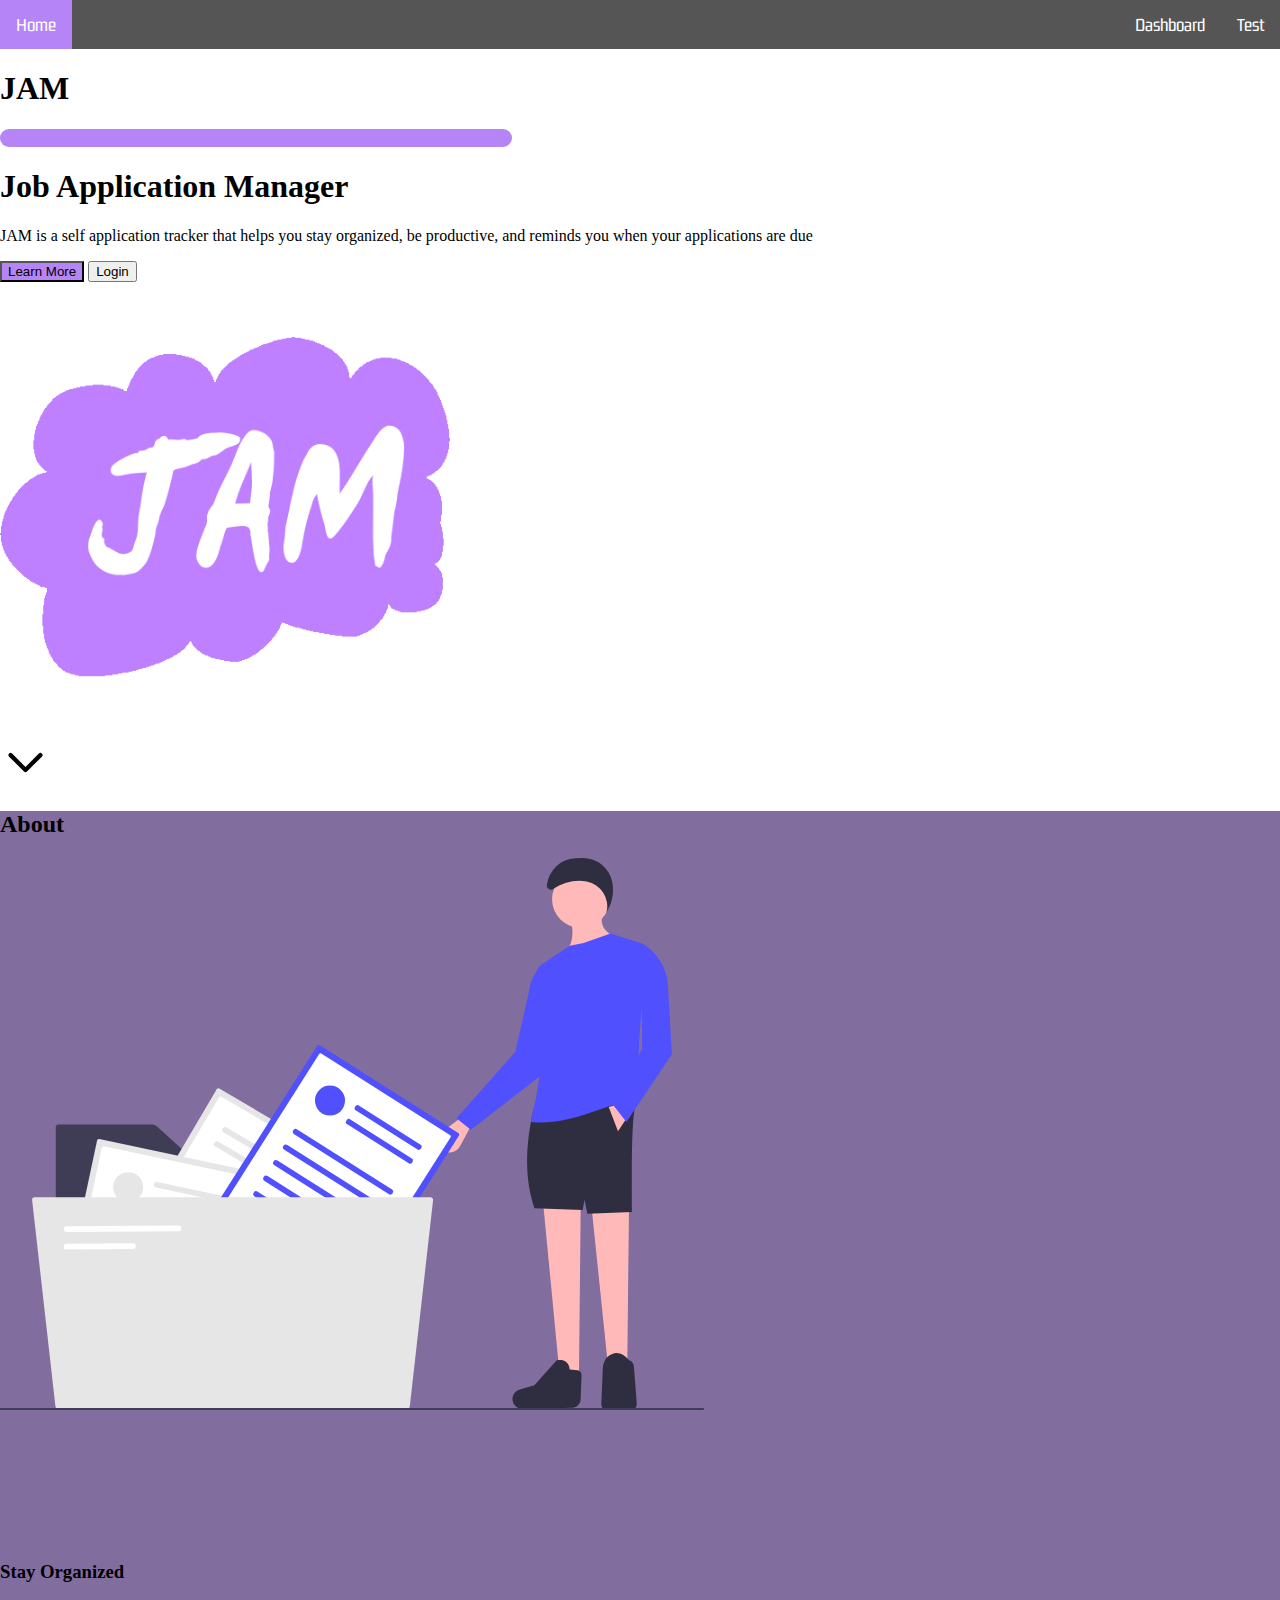
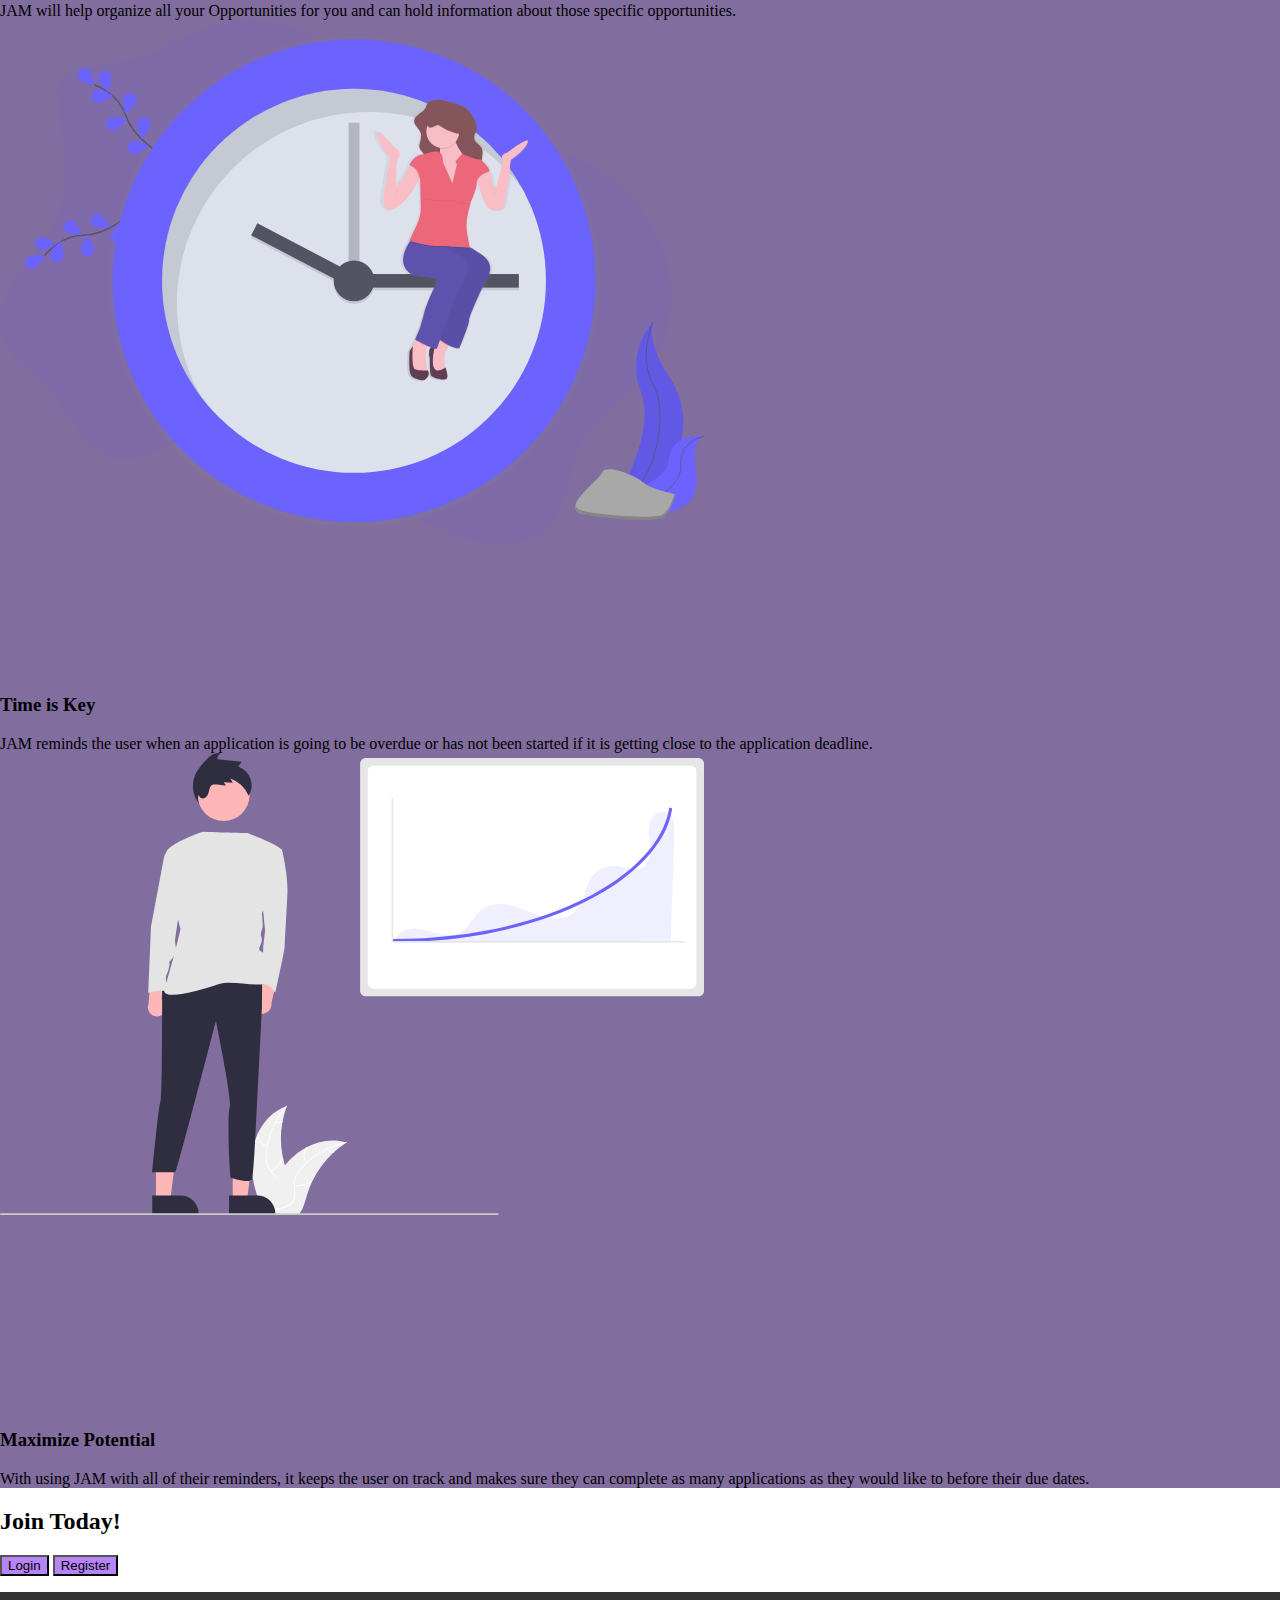
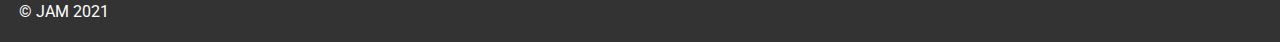
==== index.html @ 8c643cd2 "Added Midterm Project" ====
<!DOCTYPE html>
<html lang="en">
<head>
  <meta charset="UTF-8">
  <meta http-equiv="X-UA-Compatible" content="IE=edge">
  <meta name="viewport" content="width=device-width, initial-scale=1.0">
  <link rel="stylesheet" href="./styles/style.css">
  <script src="./scripts/redirect.js"></script>
  <link href="https://cdn.jsdelivr.net/npm/bootstrap@5.1.1/dist/css/bootstrap.min.css" rel="stylesheet" integrity="sha384-F3w7mX95PdgyTmZZMECAngseQB83DfGTowi0iMjiWaeVhAn4FJkqJByhZMI3AhiU" crossorigin="anonymous">
  <script src="https://cdn.jsdelivr.net/npm/bootstrap@5.1.3/dist/js/bootstrap.bundle.min.js" integrity="sha384-ka7Sk0Gln4gmtz2MlQnikT1wXgYsOg+OMhuP+IlRH9sENBO0LRn5q+8nbTov4+1p" crossorigin="anonymous"></script>
  <script src="https://code.jquery.com/jquery-3.2.1.slim.min.js" integrity="sha384-KJ3o2DKtIkvYIK3UENzmM7KCkRr/rE9/Qpg6aAZGJwFDMVNA/GpGFF93hXpG5KkN" crossorigin="anonymous"></script>
  <script src="https://cdnjs.cloudflare.com/ajax/libs/popper.js/1.12.3/umd/popper.min.js" integrity="sha384-vFJXuSJphROIrBnz7yo7oB41mKfc8JzQZiCq4NCceLEaO4IHwicKwpJf9c9IpFgh" crossorigin="anonymous"></script>
  <script src="https://maxcdn.bootstrapcdn.com/bootstrap/4.0.0-beta.2/js/bootstrap.min.js" integrity="sha384-alpBpkh1PFOepccYVYDB4do5UnbKysX5WZXm3XxPqe5iKTfUKjNkCk9SaVuEZflJ" crossorigin="anonymous"></script>
  <title>JAM Homepage</title>
</head>
<body>
  <!-- Navbar -->
  <nav>
    <a class="active" href="./index.html">Home</a>
    <div class="right">
      <!-- Links -->
      <a href="./dashboard.html">Dashboard</a>
      <a href="./dashboard.html">Test</a>
    </div>
  </nav>
  
  <!-- Hero section -->
  <section class="container col-xxl-16 px-4 py-5 ">
    <div class="row flex-lg-row align-items-center g-5 py-5">
      <!-- Content -->
      <div class="col-lg-6 d-flex flex-column align-items-lg-start align-items-center">
        <h1 class="fw-bold display-1">JAM</h1>
        <div class="accent mb-2"></div>
        <h1 class="display-6 mb-4">Job Application Manager</h1>
        <p class="lead text-left">JAM is a self application tracker that helps you stay organized, be productive, and reminds you when your applications are due</p>
        <div class="d-flex flex-lg-row flex-column gap-2 d-md-flex justify-content-md-start mt-3 text-sm-center">
          <button type="button" class="btn btn-jam btn-lg px-4 text-white" onclick="redirect('#about')">Learn More</button>
          <button type="button" class="btn btn-outline-secondary btn-lg px-4" onclick="redirect('login.html')">Login</button>
        </div>
      </div>
      <!-- Logo -->
      <div class="col-lg-6 d-flex flex-row justify-content-center">
        <img src="./Resources/assets/logo.png" class="d-block mx-lg-auto img-fluid mb-5" alt="GNH Logo" width="450" height="450">
      </div>
    </div>
    <!-- Chevron -->
    <a href="#about">
      <div class="d-flex justify-content-center">
        <img class="chevron" src="./Resources/assets/chevron_down.svg" alt="chevron"/>
      </div>
    </a>
  </section>

  <!-- About Section -->
  <section class="bg-jam text-center h-100 w-100 p-3 pb-5" id="about">
    <h2 class="display-2 text-white mb-4">About</h2>
    <div class="container pb-5">
      <div class="row">
        <!-- Individual Section -->
        <div class="col-sm">
          <img class="main_img" src="./Resources/assets/undraw_organize.svg" alt="organized" />
          <h3>Stay Organized</h3>
          <div>
            JAM will help organize all your Opportunities for you 
            and can hold information about those specific opportunities.
          </div>
        </div>
        <!-- Individual Section -->
        <div class="col-sm">
          <img class="main_img" src="./Resources/assets/undraw_time.svg" alt="organized" />
          <h3>Time is Key</h3>
          <div>
            JAM reminds the user when an application is going to be 
            overdue or has not been started if it is getting close to the
            application deadline.
          </div>
        </div>
        <!-- Individual Section -->
        <div class="col-sm">
          <img class="main_img_2" src="./Resources/assets/undraw_growth.svg" alt="organized" />
          <h3>Maximize Potential</h3>
          <div>
            With using JAM with all of their reminders, it keeps the user
            on track and makes sure they can complete as many applications
            as they would like to before their due dates.
          </div>
        </div>
      </div>
    </div>
  </section>

  <!-- Bottom Section -->
  <section class="d-flex flex-column align-items-center my-5">
    <h2 class="display-6 mb-5">Join Today!</h2>
    <!-- Button row -->
    <div class="mt-1 mb-5 d-flex h-100 w-100 justify-content-center gap-5">
      <button type="button" class="btn btn-lg btn-jam text-white" onclick="redirect('./login.html')">Login</button>
      <button type="button" class="btn btn-lg btn-jam text-white" onclick="redirect('./register.html')">Register</button>
    </div>
  </section>

  <footer>
    <p class="copyright">© JAM 2021</p>
  </footer>
</body>
</html>
---- styles/style.css ----
/* Fonts */
@import url('https://fonts.googleapis.com/css2?family=Gemunu+Libre&family=Roboto&display=swap');

/* Html body behavior */
html, body {
  margin: 0px;
  padding: 0px;

  scroll-behavior: smooth;
}

/* Navbar */
nav {
  background-color: #555;
  overflow: hidden;
  width: 100%;

  /* Set flex so row */
  display: flex;
  font-family: 'Gemunu Libre', sans-serif;
}

/* Defaul nav links */
nav a {
  /* Remove default link */
  color: white;
  text-align: center;
  padding: 14px 16px;
  text-decoration: none;
  font-size: 19px;
}

/* Navbar right portion */
nav div.right {
  /* Shift info to the end of flex box */
  width: 100%;
  display: flex;
  justify-content: end;
}

/* Nav links hover */
nav a:hover {
  /* Lighten color on hover */
  background-color: #ddd;
  color: black;
}

/* Nav active links */
nav a.active {
  /* Once link is active show blue color */
  background-color: #B585F8;
  color: white;
}

/* Underline accent */
div.accent {
  /* Sizing */
  width: 40%;
  height: 2vh;

  /* Border */
  border-radius: 2.5em;

  /* Color */
  background-color: #B585F8;
}

/* Custom button */
.btn-jam {
  background-color: #B585F8 !important;
}

.btn-jam:hover {
  background-color: #8064A2 !important;
}

/* Chevron Styling */
img.chevron {
  /* Sizing */
  width: 4%;
  cursor: pointer;
}

/* Login and register outer box */
.login, .register {
  /* flex */
  display: flex;
  justify-content: center;

  /* Text styling */
  text-align: center;
  font-family: 'Roboto', 'Cyrillic', sans-serif;
}

/* Image sizing */
.main_img {
  width: 55%;
  margin-bottom: 10%;
}

/* More image sizing */
.main_img_2 {
  width: 55%;
  margin-bottom: 15%;
}

/* Login screen height */
.login {
  height: 105vh;
}

/* Register screen height */
.register {
  height: 140vh;
}

/* Login and register headings */
.login h1, .register h1 {
  /* Shifting */
  margin-top: -3%;
}

/* Login and register headings */
.login h4, .register h4 {
  /* Shifting */
  margin-bottom: 2%;
}

/* Login link styling */
.login a, .register a {
  /* Text styling */
  color: #55D5FF;
  text-decoration: none;
  font-size: 14px;
}

/* Login general styling */
.login .login-form {
  /* Text styling */
  text-align: left;
  /* Sizing */
  width: 125%;
  /* Shifting */
  margin-left: -12.5%;
}

/* Register general styling */
.register .login-form {
  /* Text */
  text-align: left;
  /* Size */
  width: 90%;
  /* Shift */
  margin-left: 5%;
}

/* Login form styling */
.login-form .inline-fields {
  /* Flex styling */
  display: flex;
  justify-content: space-between;
  margin-bottom: 2%;
}

/* Login form margins */
.login-form .fix-margin {
  /* Shifting */
  margin-right: -1%;
}

/* Login form size of content */
.login-form .inline-fields div {
  width: 45%;
}

/* Label styling for login */
.login-form label {
  font-size: 13px;
}

/* Styling for Form Input Fields*/
.login-form input[type=text], input[type=password], input[type=date], select {
  width: 100%;
  display: block;
  border: 1px solid #a1a1a1;
  margin: 1% 0 4% 0;
  height: 4vh;
  padding: 1%;
}

/* Styling for Form Date Picker*/
.login-form input[type=date]::-webkit-datetime-edit {
  font-family: 'Roboto', 'Cyrillic', sans-serif;
  padding: 1%;
}

/* Styling for Form File Upload */
.login-form input[type=file] {
  margin: 1% 0 4% 0;
  font-family: 'Roboto', 'Cyrillic', sans-serif;
}

/* Login input stylings */
.login-form input[type=file]::-webkit-file-upload-button {
  /* Colors */
  background-color: #B585F8;
  color: white;
  border: 2px solid #c7a7f3;
  /* Size */
  height: 4.25vh;
  border-radius: 10px;
}

/* Login input hover styling */
.login-form input[type=file]::-webkit-file-upload-button:hover {
  background-color: #9c73d6;
  cursor: pointer;
}

.login-form input[type=file]::-webkit-file-upload-button:active {
  background-color: #8a65bd;
}

/* Styling for Form Submit Button*/
.login-form button[type=submit] {
  width: 40%;
  margin: 5% 30%;
  color: white;
  background-color: #B585F8;
  height: 7vh;
  border: none;
  font-size: 20px;
}

/* Login form submit button hover */
.login-form button[type=submit]:hover {
  background-color: #be95f8;
  cursor: pointer;
}

/* Styling for Required Form Input Labels */
.login-form .required:after {
  content: " *";
  color: red;
}

/* General icon styling */
.icon {
  width: 30px;
  height: 30px;

  cursor: pointer;
}

/* Take full height of screen */
.h-full {
  min-height: 100vh;
  height: 100%;
}

/* Custom background */
.bg-jam {
  background-color: #826d9f;
}

/* Custom selection */
.custom-select {
  height: 2.5em;
}

/* Jar filling 50% */
.jar-50  {
  width:300px;
  height:300px;
  border:10px solid #ccc;
  border-radius:10px;
  line-height:200px;
  text-align:center;
  color:#ddd;
  font-size:25px;
  font-weight:600;
  text-transform:uppercase;
  position:relative;
  overflow:hidden;

  cursor: pointer;
}

/* Jar filling 100% */
.jar-100  {
  width:300px;
  height:300px;
  border:10px solid #ccc;
  border-radius:10px;
  line-height:200px;
  text-align:center;
  color:#ddd;
  font-size:25px;
  font-weight:600;
  text-transform:uppercase;
  position:relative;
  overflow:hidden;

  cursor: pointer;
}

/* Animate Jar for 50% */
.jar-50:before {
  content:"";
  position:absolute;
  width:500px;
  height:500px;
  background:purple;
  left:50%;
  transform:translateX(-50%);
  border-radius:40%;
  animation:fill 7s steps(700);
  animation-fill-mode: forwards;
  z-index:-1;
}

/* Fill animation */
@keyframes fill {
  /* Starting position */
  from {
    /* Shift 300px */
    top: 300px;
    transform:translateX(-50%) rotate(0deg);
  }

  /* 90% mark */
  90% {
    /* Shift up to 150px (halfway) */
    top: 150px;
    transform:translateX(-50%) rotate(360deg);
    border-radius: 40%;
  }

  /* 100% mark */
  100% {
    /* Prevents border radius from showing at complete part of animation */
    top: 150px;
    transform:translateX(-50%) rotate(360deg);
    border-radius: 0%;
  }
}

/* Jam jar 100% animation before state */
.jar-100:before {
  content:"";
  position:absolute;
  width:500px;
  height:500px;
  background:purple;
  left:50%;
  transform:translateX(-50%);
  border-radius:40%;
  animation:fill2 7s steps(700);
  animation-fill-mode: forwards;
  z-index:-1;
}

/* Fill2 for 100% animation */
@keyframes fill2 {
  /* Starting */
  from {
    /* shift 300px down */
    top: 300px;
    transform:translateX(-50%) rotate(0deg);
  }
  /* 90% progress */
  90% {
    /* Take up entire height */
    top: 0px;
    transform:translateX(-50%) rotate(360deg);
    border-radius: 40%;
  }

  /* 100% progress */
  100% {
    /* Prevents border radius from showing at complete part of animation */
    top: 0px;
    transform:translateX(-50%) rotate(360deg);
    border-radius: 0%;
  }
}

/* Footer styling */
footer {
  /* Sizing */
  height: 50px;
  width: 100%;

  /* Colors */
  background-color: #333333;
  color: white;

  /* Font */
  font-family: 'Roboto', sans-serif;
}

/* Copyright printing */
p.copyright {
  /* Shift text */
  line-height: 40px;
  /* Sizing */
  font-size: 1em;
  /* Left shift */
  padding-left: 1.5%;
}
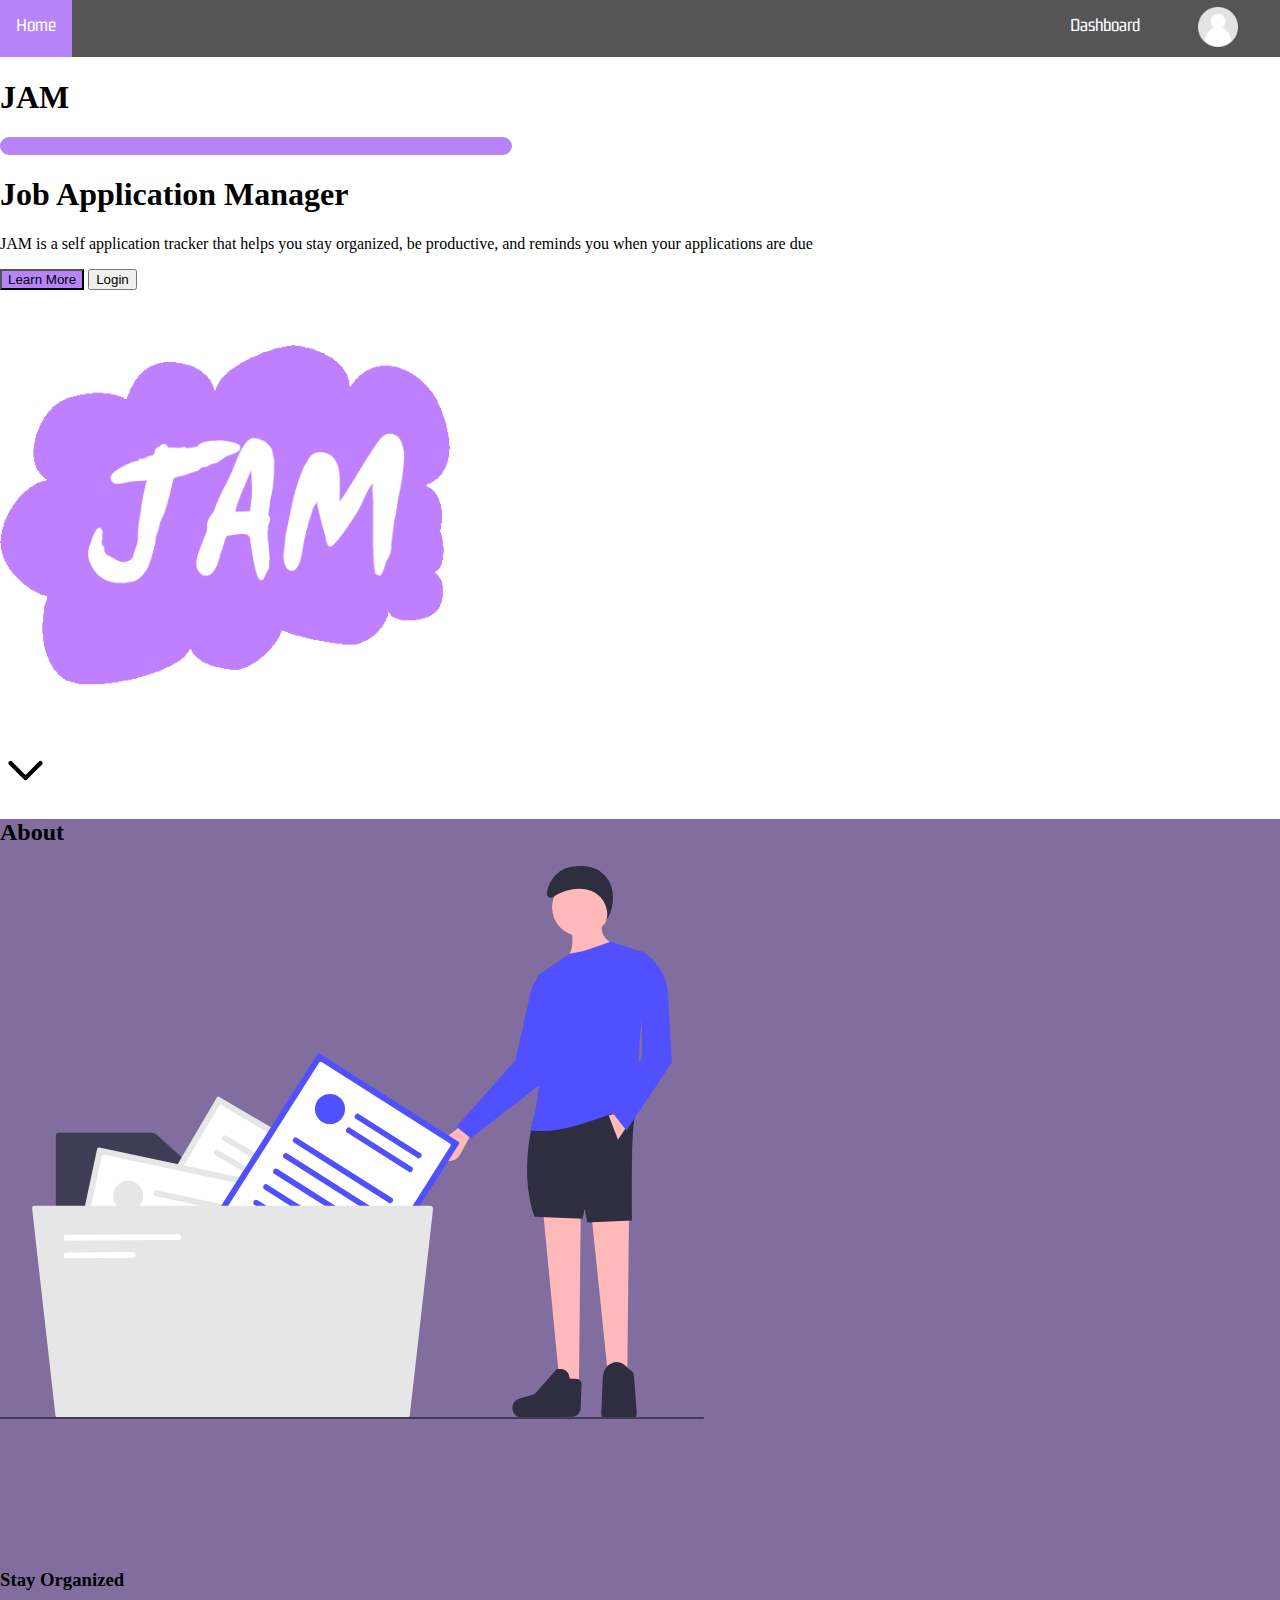
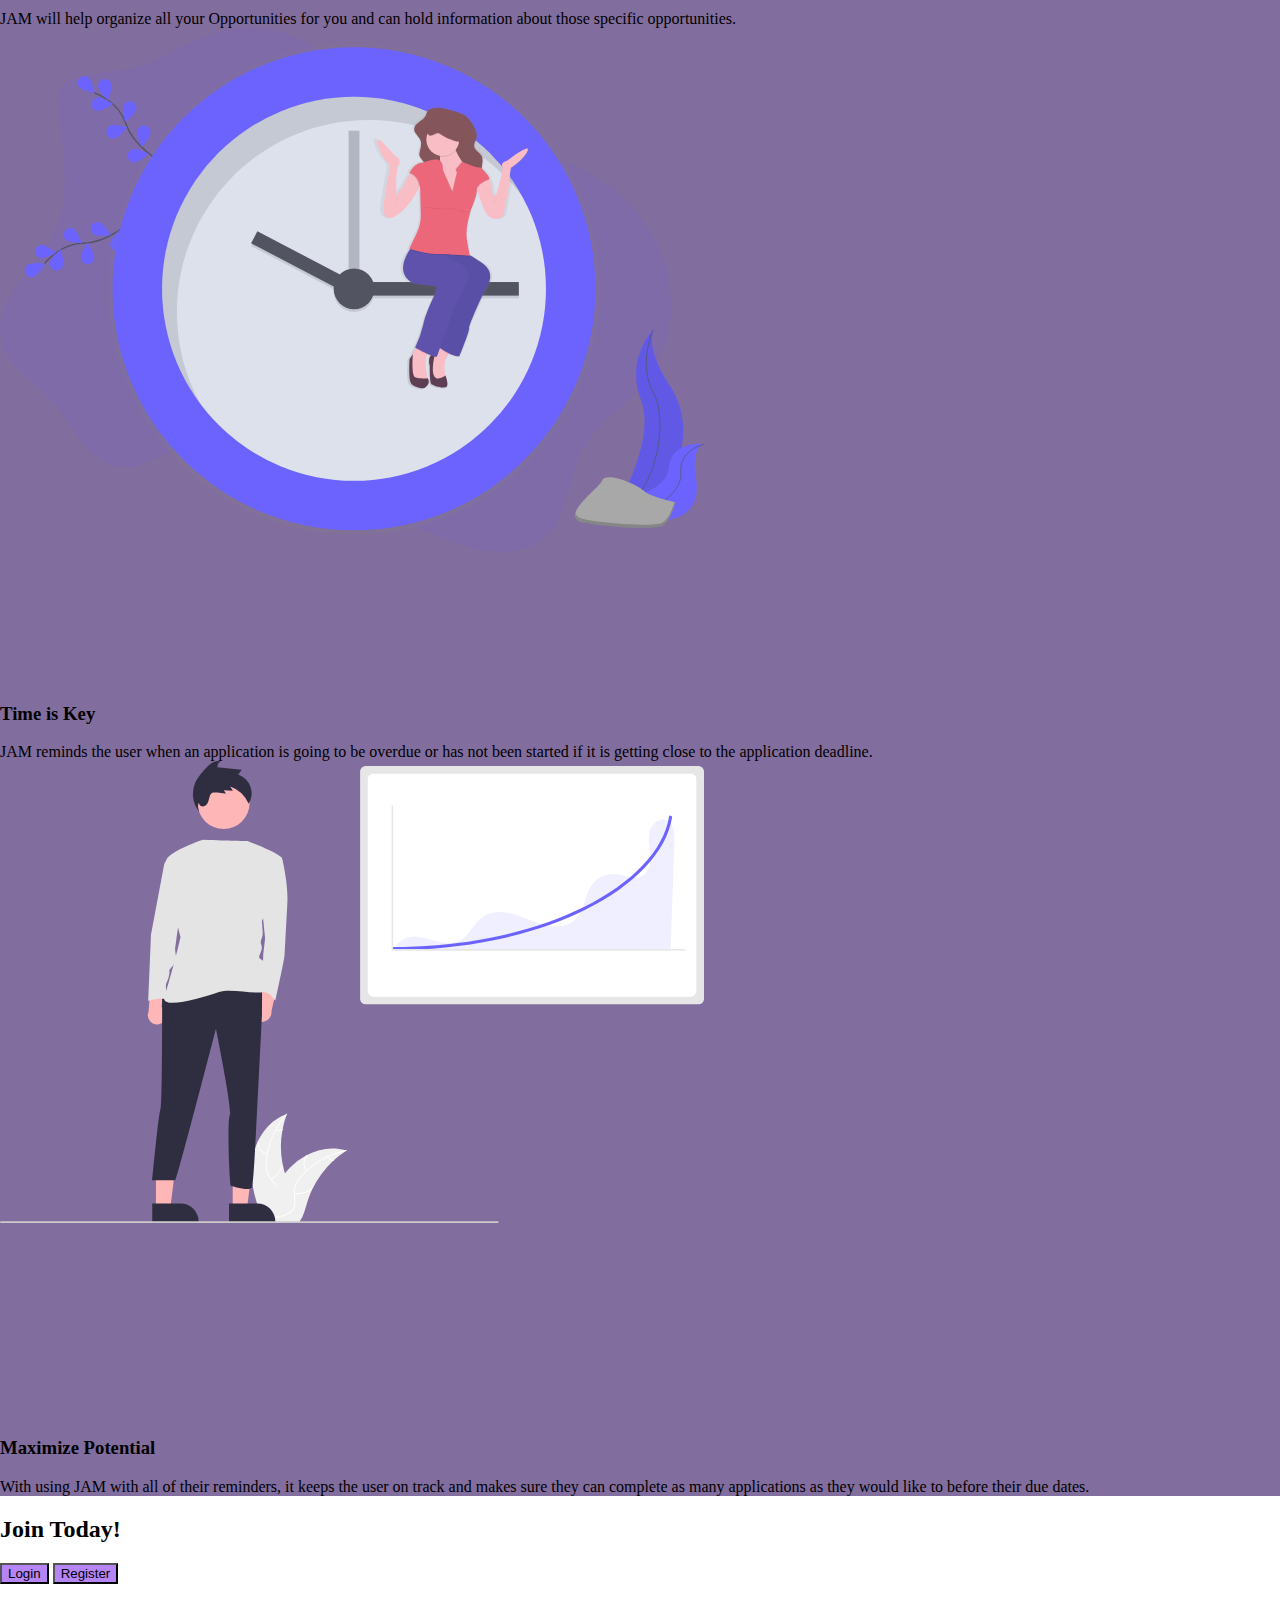
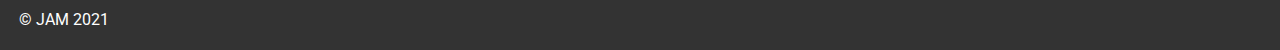
==== commit 06219869: "Profile Menu" ====
--- a/index.html
+++ b/index.html
@@ -5,12 +5,13 @@
   <meta http-equiv="X-UA-Compatible" content="IE=edge">
   <meta name="viewport" content="width=device-width, initial-scale=1.0">
   <link rel="stylesheet" href="./styles/style.css">
-  <script src="./scripts/redirect.js"></script>
+  <script src="./scripts/redirect.js" defer></script>
+  <script src="./scripts/profile.js" defer></script>
   <link href="https://cdn.jsdelivr.net/npm/bootstrap@5.1.1/dist/css/bootstrap.min.css" rel="stylesheet" integrity="sha384-F3w7mX95PdgyTmZZMECAngseQB83DfGTowi0iMjiWaeVhAn4FJkqJByhZMI3AhiU" crossorigin="anonymous">
-  <script src="https://cdn.jsdelivr.net/npm/bootstrap@5.1.3/dist/js/bootstrap.bundle.min.js" integrity="sha384-ka7Sk0Gln4gmtz2MlQnikT1wXgYsOg+OMhuP+IlRH9sENBO0LRn5q+8nbTov4+1p" crossorigin="anonymous"></script>
-  <script src="https://code.jquery.com/jquery-3.2.1.slim.min.js" integrity="sha384-KJ3o2DKtIkvYIK3UENzmM7KCkRr/rE9/Qpg6aAZGJwFDMVNA/GpGFF93hXpG5KkN" crossorigin="anonymous"></script>
-  <script src="https://cdnjs.cloudflare.com/ajax/libs/popper.js/1.12.3/umd/popper.min.js" integrity="sha384-vFJXuSJphROIrBnz7yo7oB41mKfc8JzQZiCq4NCceLEaO4IHwicKwpJf9c9IpFgh" crossorigin="anonymous"></script>
-  <script src="https://maxcdn.bootstrapcdn.com/bootstrap/4.0.0-beta.2/js/bootstrap.min.js" integrity="sha384-alpBpkh1PFOepccYVYDB4do5UnbKysX5WZXm3XxPqe5iKTfUKjNkCk9SaVuEZflJ" crossorigin="anonymous"></script>
+  <script src="https://cdn.jsdelivr.net/npm/bootstrap@5.1.3/dist/js/bootstrap.bundle.min.js" integrity="sha384-ka7Sk0Gln4gmtz2MlQnikT1wXgYsOg+OMhuP+IlRH9sENBO0LRn5q+8nbTov4+1p" crossorigin="anonymous" defer></script>
+  <script src="https://code.jquery.com/jquery-3.2.1.slim.min.js" integrity="sha384-KJ3o2DKtIkvYIK3UENzmM7KCkRr/rE9/Qpg6aAZGJwFDMVNA/GpGFF93hXpG5KkN" crossorigin="anonymous" defer></script>
+  <script src="https://cdnjs.cloudflare.com/ajax/libs/popper.js/1.12.3/umd/popper.min.js" integrity="sha384-vFJXuSJphROIrBnz7yo7oB41mKfc8JzQZiCq4NCceLEaO4IHwicKwpJf9c9IpFgh" crossorigin="anonymous" defer></script>
+  <script src="https://maxcdn.bootstrapcdn.com/bootstrap/4.0.0-beta.2/js/bootstrap.min.js" integrity="sha384-alpBpkh1PFOepccYVYDB4do5UnbKysX5WZXm3XxPqe5iKTfUKjNkCk9SaVuEZflJ" crossorigin="anonymous" defer></script>
   <title>JAM Homepage</title>
 </head>
 <body>
@@ -20,9 +21,27 @@
     <div class="right">
       <!-- Links -->
       <a href="./dashboard.html">Dashboard</a>
-      <a href="./dashboard.html">Test</a>
+      <button id="profile-icon-button" onclick="toggleProfile()">
+        <img class="profile-icon" src="Resources/assets/profile.png" alt="User Profile Picture"/>
+      </button>
     </div>
   </nav>
+
+  <!-- Profile section -->
+  <div id="profile-menu" style="display: none;">
+    <div id="profile-overview">
+      <img class="profile-icon" src="Resources/assets/profile.png" alt="User Profile Picture"/>
+      <p>username's Profile</p>
+    </div>
+    <div>
+      <p>Name: First Name Last Name</p>
+      <p>User Type: Premium</p>
+      <p>Date of Birth: 0000-00-00</p>
+      <form id="logout-form" method="post">
+        <input type="submit" id="logout" value="Logout"/>
+      </form>
+    </div>
+  </div>
   
   <!-- Hero section -->
   <section class="container col-xxl-16 px-4 py-5 ">
@@ -35,7 +54,7 @@
         <p class="lead text-left">JAM is a self application tracker that helps you stay organized, be productive, and reminds you when your applications are due</p>
         <div class="d-flex flex-lg-row flex-column gap-2 d-md-flex justify-content-md-start mt-3 text-sm-center">
           <button type="button" class="btn btn-jam btn-lg px-4 text-white" onclick="redirect('#about')">Learn More</button>
-          <button type="button" class="btn btn-outline-secondary btn-lg px-4" onclick="redirect('login.html')">Login</button>
+          <button type="button" class="btn btn-outline-secondary btn-lg px-4" onclick="redirect('login.php')">Login</button>
         </div>
       </div>
       <!-- Logo -->
@@ -94,8 +113,8 @@
     <h2 class="display-6 mb-5">Join Today!</h2>
     <!-- Button row -->
     <div class="mt-1 mb-5 d-flex h-100 w-100 justify-content-center gap-5">
-      <button type="button" class="btn btn-lg btn-jam text-white" onclick="redirect('./login.html')">Login</button>
-      <button type="button" class="btn btn-lg btn-jam text-white" onclick="redirect('./register.html')">Register</button>
+      <button type="button" class="btn btn-lg btn-jam text-white" onclick="redirect('./login.php')">Login</button>
+      <button type="button" class="btn btn-lg btn-jam text-white" onclick="redirect('./register.php')">Register</button>
     </div>
   </section>
 
--- a/styles/style.css
+++ b/styles/style.css
@@ -106,12 +106,12 @@
 
 /* Login screen height */
 .login {
-  height: 105vh;
+  height: 107vh;
 }
 
 /* Register screen height */
 .register {
-  height: 140vh;
+  height: 149vh;
 }
 
 /* Login and register headings */
@@ -209,12 +209,12 @@
   /* Size */
   height: 4.25vh;
   border-radius: 10px;
+  cursor: pointer;
 }
 
 /* Login input hover styling */
 .login-form input[type=file]::-webkit-file-upload-button:hover {
   background-color: #9c73d6;
-  cursor: pointer;
 }
 
 .login-form input[type=file]::-webkit-file-upload-button:active {
@@ -222,20 +222,20 @@
 }
 
 /* Styling for Form Submit Button*/
-.login-form button[type=submit] {
+.login-form input[type=submit] {
   width: 40%;
   margin: 5% 30%;
   color: white;
   background-color: #B585F8;
-  height: 7vh;
+  height: 8vh;
   border: none;
   font-size: 20px;
+  cursor: pointer;
 }
 
 /* Login form submit button hover */
-.login-form button[type=submit]:hover {
+.login-form input[type=submit]:hover {
   background-color: #be95f8;
-  cursor: pointer;
 }
 
 /* Styling for Required Form Input Labels */
@@ -256,6 +256,16 @@
 .h-full {
   min-height: 100vh;
   height: 100%;
+}
+
+.h-90 {
+  min-height: 90vh;
+  height: 100%;
+}
+
+.pfp {
+  width: 150px;
+  height: 150px;
 }
 
 /* Custom background */
@@ -407,4 +417,37 @@
   font-size: 1em;
   /* Left shift */
   padding-left: 1.5%;
+}
+
+#profile-icon-button {
+  background-color: #555;
+  border: none;
+  margin: 0.5% 3%;
+}
+
+.profile-icon {
+  width: 40px;
+  height: 40px;
+}
+
+#profile-menu {
+  background-color: white;
+  z-index: 10;
+  position: absolute;
+  right: 0;
+  width: 30vw;
+  height: 30vh;
+  border: 2px solid black;
+  padding: 1vw;
+  justify-content: space-between;
+}
+
+#profile-overview {
+  text-align: center;
+  padding: 5px;
+}
+
+#profile-overview img {
+  width: 75px;
+  height: 75px;
 }